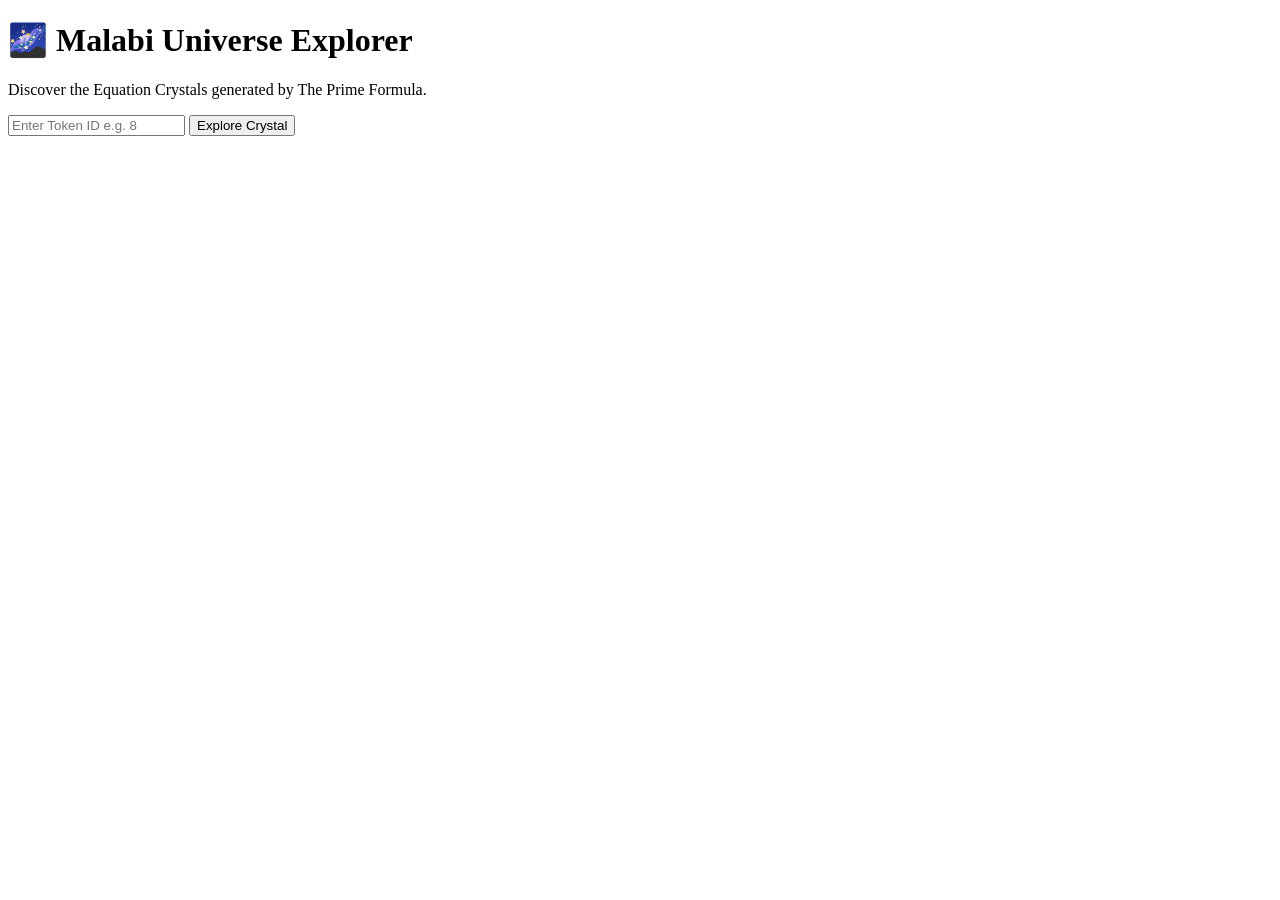
==== app/index.html @ d0aa5490 "Create app/index.html Create Malabi Explorer interface" ====
<!DOCTYPE html>
<html>
<head>
    <title>Malabi Universe Explorer</title>
    <link rel="stylesheet" href="style.css">
</head>

<body>

<div class="container">

<h1>🌌 Malabi Universe Explorer</h1>

<p>
Discover the Equation Crystals generated by The Prime Formula.
</p>

<input id="tokenInput" placeholder="Enter Token ID e.g. 8">

<button onclick="explore()">Explore Crystal</button>

<div id="result"></div>

</div>

<script src="script.js"></script>

</body>
</html>
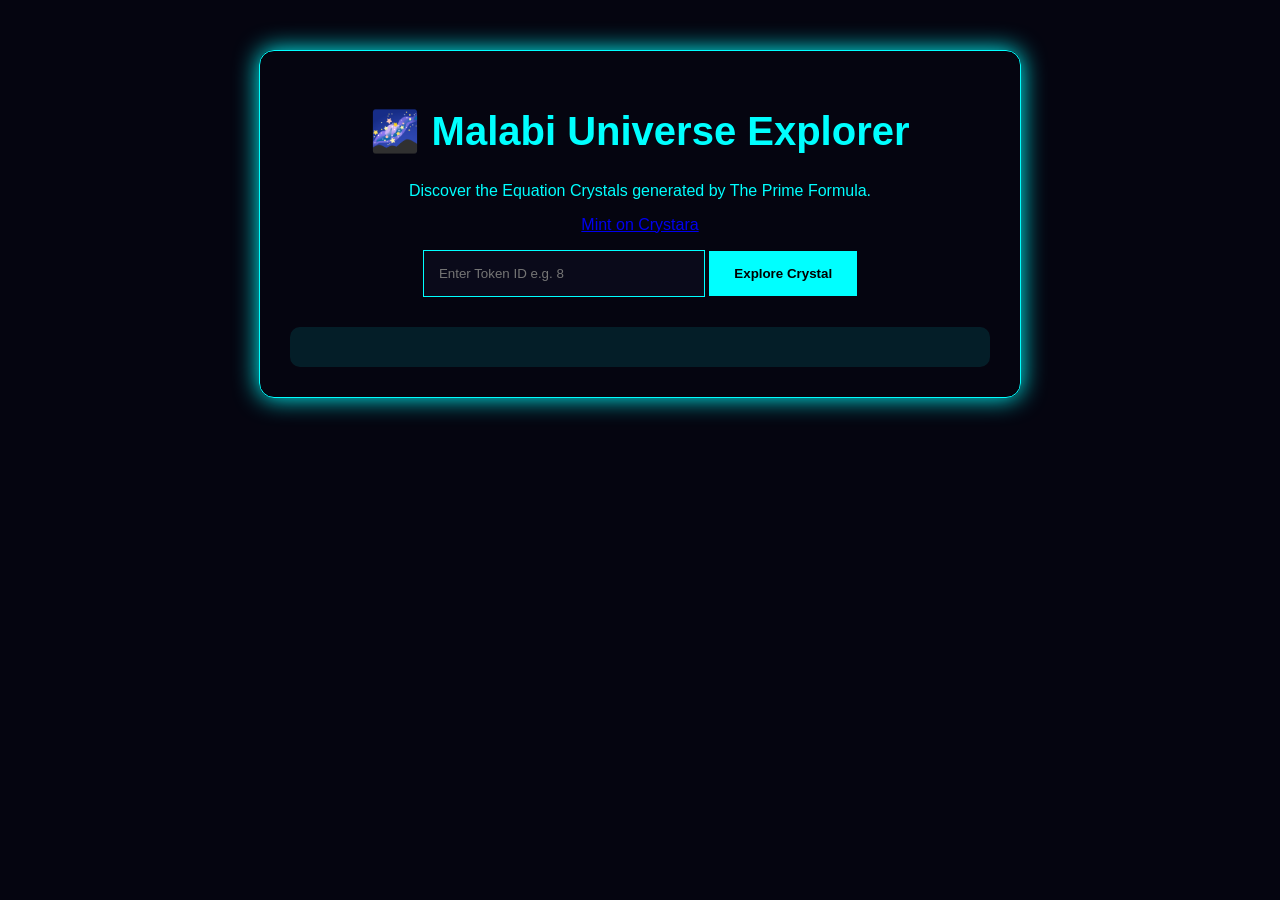
==== commit 37fdeb82: "Finalize GitHub Pages explorer and registry" ====
--- a/app/index.html
+++ b/app/index.html
@@ -15,6 +15,10 @@
 Discover the Equation Crystals generated by The Prime Formula.
 </p>
 
+<p>
+<a href="https://crystara.trade/marketplace/malabiuniverse" target="_blank" rel="noopener noreferrer">Mint on Crystara</a>
+</p>
+
 <input id="tokenInput" placeholder="Enter Token ID e.g. 8">
 
 <button onclick="explore()">Explore Crystal</button>
--- a/app/style.css
+++ b/app/style.css
@@ -0,0 +1,44 @@
+body {
+    margin: 0;
+    padding: 0;
+    background: #050510;
+    color: #00ffff;
+    font-family: Arial, sans-serif;
+    text-align: center;
+}
+
+.container {
+    margin: 50px auto;
+    max-width: 700px;
+    padding: 30px;
+    border: 1px solid #00ffff;
+    border-radius: 15px;
+    box-shadow: 0 0 25px #00ffff;
+}
+
+h1 {
+    font-size: 40px;
+}
+
+input {
+    padding: 15px;
+    width: 250px;
+    background: #0a0a1a;
+    color: white;
+    border: 1px solid #00ffff;
+}
+
+button {
+    padding: 15px 25px;
+    background: #00ffff;
+    border: none;
+    cursor: pointer;
+    font-weight: bold;
+}
+
+#result {
+    margin-top: 30px;
+    padding: 20px;
+    background: rgba(0,255,255,0.1);
+    border-radius: 10px;
+}
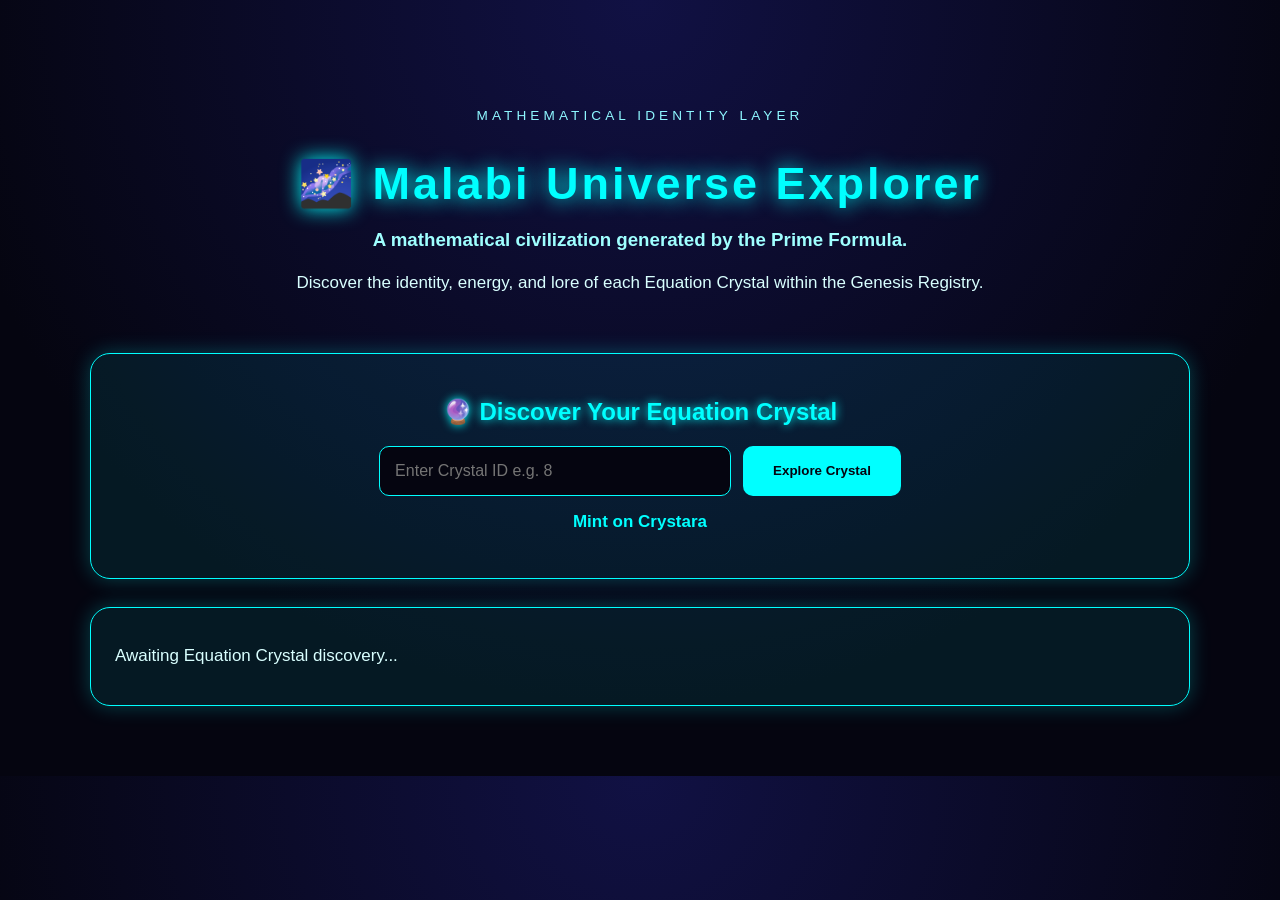
==== commit 430d8a76: "Polish app explorer UI and improve crystal display" ====
--- a/app/index.html
+++ b/app/index.html
@@ -1,33 +1,37 @@
 <!DOCTYPE html>
-<html>
+<html lang="en">
 <head>
-    <title>Malabi Universe Explorer</title>
-    <link rel="stylesheet" href="style.css">
+  <meta charset="UTF-8" />
+  <meta name="viewport" content="width=device-width, initial-scale=1.0" />
+  <meta name="description" content="Explore the Malabi Universe Genesis Registry and discover Equation Crystal identity data." />
+  <title>Malabi Universe Explorer</title>
+  <link rel="stylesheet" href="style.css" />
 </head>
+<body>
+  <div class="container">
+    <header class="hero">
+      <p class="eyebrow">Mathematical Identity Layer</p>
+      <h1>🌌 Malabi Universe Explorer</h1>
+      <h3>A mathematical civilization generated by the Prime Formula.</h3>
+      <p>Discover the identity, energy, and lore of each Equation Crystal within the Genesis Registry.</p>
+    </header>
 
-<body>
+    <section class="search-box">
+      <h2>🔮 Discover Your Equation Crystal</h2>
+      <div class="search-controls">
+        <input id="tokenInput" placeholder="Enter Crystal ID e.g. 8" />
+        <button onclick="explore()">Explore Crystal</button>
+      </div>
+      <p class="mint-link"><a href="https://crystara.trade/marketplace/malabiuniverse" target="_blank" rel="noopener noreferrer">Mint on Crystara</a></p>
+    </section>
 
-<div class="container">
+    <section id="result" class="result-card">
+      <p>Awaiting Equation Crystal discovery...</p>
+    </section>
+  </div>
 
-<h1>🌌 Malabi Universe Explorer</h1>
-
-<p>
-Discover the Equation Crystals generated by The Prime Formula.
-</p>
-
-<p>
-<a href="https://crystara.trade/marketplace/malabiuniverse" target="_blank" rel="noopener noreferrer">Mint on Crystara</a>
-</p>
-
-<input id="tokenInput" placeholder="Enter Token ID e.g. 8">
-
-<button onclick="explore()">Explore Crystal</button>
-
-<div id="result"></div>
-
-</div>
-
-<script src="script.js"></script>
-
+  <script src="../src/blockchain/supra.js"></script>
+  <script src="../src/crystara/crystara.js"></script>
+  <script src="script.js"></script>
 </body>
 </html>
--- a/app/style.css
+++ b/app/style.css
@@ -1,44 +1,122 @@
 body {
-    margin: 0;
-    padding: 0;
-    background: #050510;
-    color: #00ffff;
-    font-family: Arial, sans-serif;
-    text-align: center;
+  margin: 0;
+  padding: 0;
+  background: radial-gradient(circle at top, #111144, #050510 70%);
+  color: #00ffff;
+  font-family: Arial, sans-serif;
+  text-align: center;
 }
 
 .container {
-    margin: 50px auto;
-    max-width: 700px;
-    padding: 30px;
-    border: 1px solid #00ffff;
-    border-radius: 15px;
-    box-shadow: 0 0 25px #00ffff;
+  max-width: 1100px;
+  margin: 40px auto;
+  padding: 30px;
+}
+
+.hero {
+  padding: 20px 10px 10px;
+}
+
+.eyebrow {
+  text-transform: uppercase;
+  letter-spacing: 0.3em;
+  font-size: 0.85rem;
+  color: #8ef7ff;
+  margin-bottom: 8px;
 }
 
 h1 {
-    font-size: 40px;
+  font-size: 45px;
+  letter-spacing: 3px;
+  text-shadow: 0 0 20px #00ffff;
+  margin-bottom: 8px;
+}
+
+h2 {
+  color: #00ffff;
+  text-shadow: 0 0 10px #00ffff;
+}
+
+h3 {
+  color: #9fffff;
+}
+
+p {
+  color: #d9ffff;
+  line-height: 1.7;
+  font-size: 17px;
+}
+
+.search-box,
+.result-card {
+  margin-top: 28px;
+  padding: 24px;
+  background: rgba(0, 255, 255, 0.08);
+  border: 1px solid #00ffff;
+  border-radius: 20px;
+  box-shadow: 0 0 20px rgba(0, 255, 255, 0.25);
+}
+
+.search-controls {
+  display: flex;
+  justify-content: center;
+  gap: 12px;
+  flex-wrap: wrap;
+  margin-top: 16px;
 }
 
 input {
-    padding: 15px;
-    width: 250px;
-    background: #0a0a1a;
-    color: white;
-    border: 1px solid #00ffff;
+  padding: 15px;
+  width: min(320px, 90%);
+  background: #050510;
+  color: white;
+  border: 1px solid #00ffff;
+  border-radius: 10px;
+  font-size: 16px;
 }
 
 button {
-    padding: 15px 25px;
-    background: #00ffff;
-    border: none;
-    cursor: pointer;
-    font-weight: bold;
+  padding: 15px 30px;
+  background: #00ffff;
+  color: #050510;
+  border: none;
+  border-radius: 10px;
+  font-weight: bold;
+  cursor: pointer;
 }
 
-#result {
-    margin-top: 30px;
-    padding: 20px;
-    background: rgba(0,255,255,0.1);
-    border-radius: 10px;
-}+button:hover {
+  box-shadow: 0 0 25px #00ffff;
+}
+
+.result-card {
+  text-align: left;
+}
+
+.result-card p {
+  margin: 10px 0;
+}
+
+.result-card h2 {
+  margin-top: 0;
+}
+
+.mint-link {
+  margin-top: 12px;
+}
+
+.mint-link a {
+  color: #00ffff;
+  text-decoration: none;
+  font-weight: bold;
+}
+
+.mint-link a:hover {
+  text-shadow: 0 0 10px #00ffff;
+}
+
+@media (max-width: 800px) {
+  .container {
+    padding: 18px;
+  }
+}
